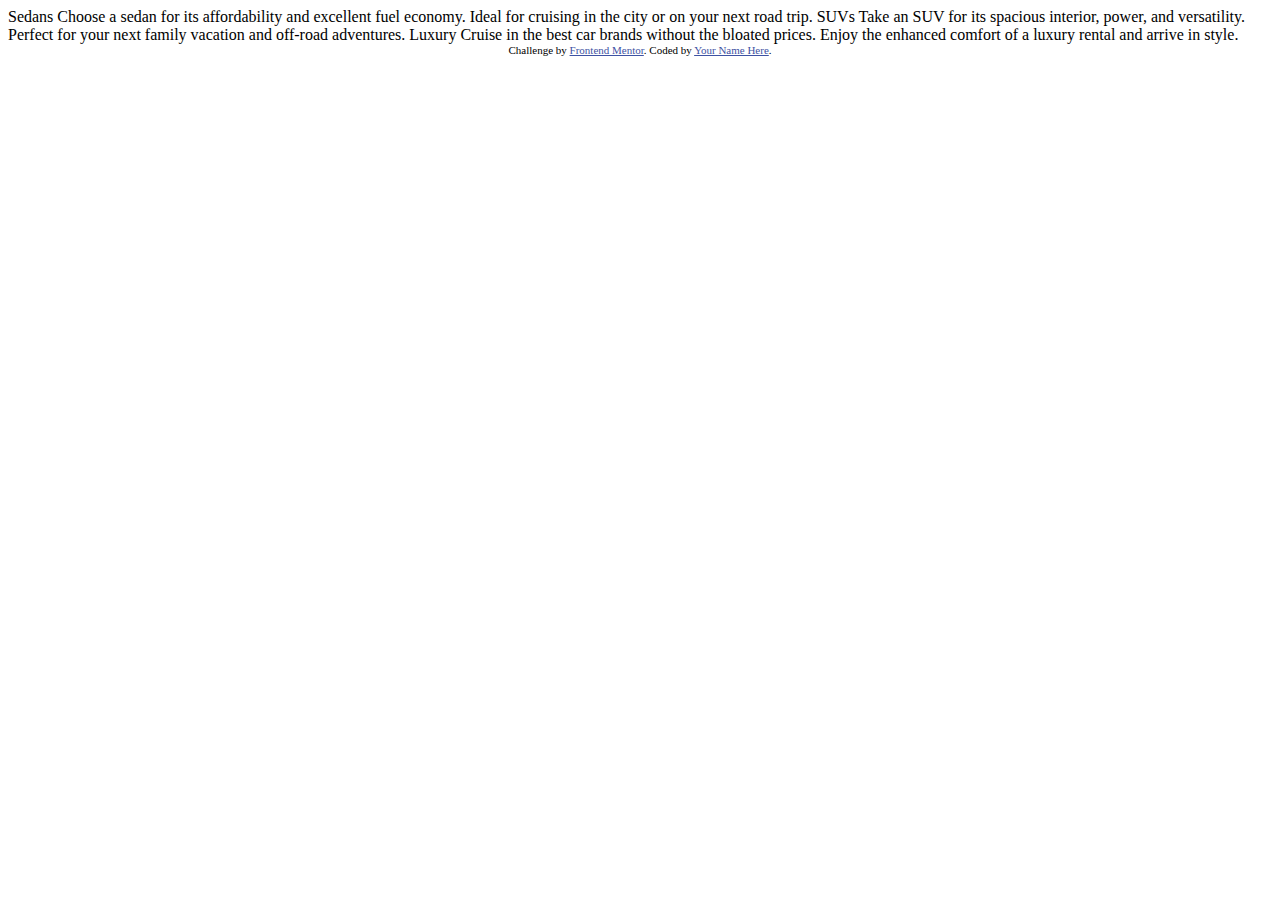
==== 3-column-preview-card-component-main/index.html @ d1a78774 "first commit" ====
<!DOCTYPE html>
<html lang="en">
<head>
  <meta charset="UTF-8">
  <meta name="viewport" content="width=device-width, initial-scale=1.0"> <!-- displays site properly based on user's device -->

  <link rel="icon" type="image/png" sizes="32x32" href="./images/favicon-32x32.png">
  
  <title>Frontend Mentor | 3-column preview card component</title>

  <!-- Feel free to remove these styles or customise in your own stylesheet 👍 -->
  <style>
    .attribution { font-size: 11px; text-align: center; }
    .attribution a { color: hsl(228, 45%, 44%); }
  </style>
</head>
<body>
  
  Sedans
  Choose a sedan for its affordability and excellent fuel economy. Ideal for cruising in the city 
  or on your next road trip.

  SUVs
  Take an SUV for its spacious interior, power, and versatility. Perfect for your next family vacation 
  and off-road adventures.

  Luxury
  Cruise in the best car brands without the bloated prices. Enjoy the enhanced comfort of a luxury 
  rental and arrive in style.
  
  <div class="attribution">
    Challenge by <a href="https://www.frontendmentor.io?ref=challenge" target="_blank">Frontend Mentor</a>. 
    Coded by <a href="#">Your Name Here</a>.
  </div>
</body>
</html>
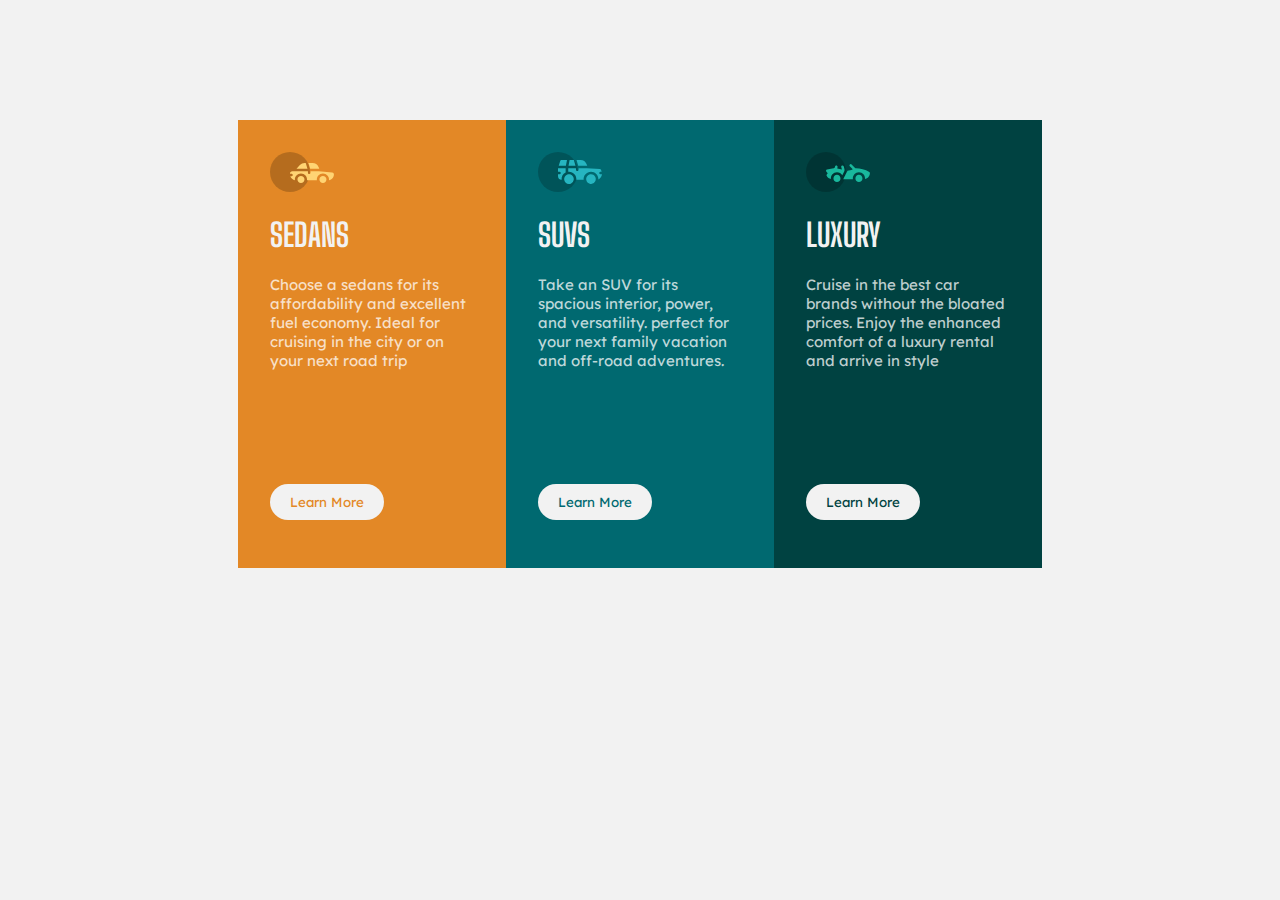
==== commit 969661a7: "Update index.html" ====
--- a/3-column-preview-card-component-main/index.html
+++ b/3-column-preview-card-component-main/index.html
@@ -1,36 +1,47 @@
 <!DOCTYPE html>
 <html lang="en">
-<head>
-  <meta charset="UTF-8">
-  <meta name="viewport" content="width=device-width, initial-scale=1.0"> <!-- displays site properly based on user's device -->
-
-  <link rel="icon" type="image/png" sizes="32x32" href="./images/favicon-32x32.png">
+  <head>
+    <meta charset="UTF-8">
+    <meta name="viewport" content="width=device-width, initial-scale=1.0">
+    
+    <link rel="icon" type="image/png" sizes="32x32" href="./images/favicon-32x32.png">
+    
+    <link rel="stylesheet" href="indx.css">
+    <link rel="stylesheet" href="https://fonts.googleapis.com/css2?family=Lexend+Deca&family=Big+Shoulders+Display:wght@400&display=swap">
   
-  <title>Frontend Mentor | 3-column preview card component</title>
-
-  <!-- Feel free to remove these styles or customise in your own stylesheet 👍 -->
-  <style>
-    .attribution { font-size: 11px; text-align: center; }
-    .attribution a { color: hsl(228, 45%, 44%); }
-  </style>
-</head>
+    <title>Frontend Mentor | 3-column preview card component</title>
+  
+    <!-- Feel free to remove these styles or customise in your own stylesheet 👍 -->
+    <style>
+      .attribution { font-size: 11px; text-align: center; }
+      .attribution a { color: hsl(228, 45%, 44%); }
+    </style>
+  </head>  
 <body>
   
-  Sedans
-  Choose a sedan for its affordability and excellent fuel economy. Ideal for cruising in the city 
-  or on your next road trip.
+  <div class="preview-container">
+    <div class="preview-item1">
+      <img src="images/icon-sedans.svg" alt="Preview 1"><br><br>
+      <h1>SEDANS</h1>
+      <p>Choose a sedans for its affordability and excellent fuel economy. Ideal for cruising in the city or on your next road trip</p>
+      <br>
+      <button class="item1">Learn More</button>
+    </div>
+    <div class="preview-item2">
+      <img src="images/icon-suvs.svg" alt="Preview 2"><br><br>
+      <h1>SUVS</h1>
+      <p>Take an SUV for its spacious interior, power, and versatility. perfect for your next family vacation and off-road adventures.</p>
+      <br>
+      <button class="item2">Learn More</button>
+    </div>
+    <div class="preview-item3">
+      <img src="images/icon-luxury.svg" alt="Preview 3"><br><br>
+      <h1>LUXURY</h1>
+      <p>Cruise in the best car brands without the bloated prices. Enjoy the enhanced comfort of a luxury rental and arrive in style</p>
+      <br>
+      <button class="item3">Learn More</button>
+    </div>
+  </div>
 
-  SUVs
-  Take an SUV for its spacious interior, power, and versatility. Perfect for your next family vacation 
-  and off-road adventures.
-
-  Luxury
-  Cruise in the best car brands without the bloated prices. Enjoy the enhanced comfort of a luxury 
-  rental and arrive in style.
-  
-  <div class="attribution">
-    Challenge by <a href="https://www.frontendmentor.io?ref=challenge" target="_blank">Frontend Mentor</a>. 
-    Coded by <a href="#">Your Name Here</a>.
-  </div>
 </body>
-</html>+</html>
--- a/3-column-preview-card-component-main/indx.css
+++ b/3-column-preview-card-component-main/indx.css
@@ -0,0 +1,165 @@
+body {
+    margin-top: 120px;
+    background-color: hsl(0, 0%, 95%);   
+  }
+  
+  .preview-container {
+    display: grid;
+    grid-template-columns: 16.75rem 16.75rem 16.75rem;
+    align-items: center;
+    justify-content: center;
+    
+  }
+  
+  .preview-item1{
+    position: relative;
+    padding-top: 2.5rem;
+    padding: 2rem;
+    height: 24rem;
+    background-color: hsl(31, 77%, 52%);
+    color: hsl(0, 0%, 95%);
+  }
+
+  .preview-item2{
+    position: relative;
+    padding-top: 2.5rem;
+    padding: 2rem;
+    height: 24rem;
+    background-color: hsl(184, 100%, 22%);
+    color: hsl(0, 0%, 95%);
+  }
+
+  .preview-item3{
+    position: relative;
+    padding-top: 2.5rem;
+    padding: 2rem;
+    height: 24rem;
+    background-color: hsl(179, 100%, 13%);
+    color: hsl(0, 0%, 95%);
+  }
+  
+  .preview-item img {
+    max-width: 100%;
+    height: auto;
+  }
+  
+  h1 {
+    font-family: 'Big Shoulders Display' ,sans-serif;
+    font-weight: 700;
+    margin-top: 2px;
+  }
+  
+  p {
+    font-size: .9375rem;
+    font-family: 'Lexend Deca',sans-serif;
+    font-weight: 400;
+    color: hsla(0, 0%, 100%, 0.75);
+  }
+
+  .item1 {
+    background-color: hsl(0, 0%, 95%);
+    color: hsl(31, 77%, 52%);
+    font-family: 'Lexend Deca',sans-serif;
+    font-weight: 400;
+
+    padding: .625rem 1.25rem;
+    border: none;
+    border-radius: 45px;
+
+    position:absolute;
+    bottom: 3rem;
+  }
+
+  .item2 {
+    background-color: hsl(0, 0%, 95%);
+    color: hsl(184, 100%, 22%);
+    font-family: 'Lexend Deca',sans-serif;
+    font-weight: 400;
+
+    padding: .625rem 1.25rem;
+    border: none;
+    border-radius: 45px;
+
+    position:absolute;
+    bottom: 3rem;
+  }
+
+  .item3 {
+    background-color: hsl(0, 0%, 95%);
+    color: hsl(179, 100%, 13%);
+    font-family: 'Lexend Deca',sans-serif;
+    font-weight: 400;
+
+    padding: .625rem 1.25rem;
+    border: none;
+    border-radius: 45px;
+
+    position:absolute;
+    bottom: 3rem;
+  }
+
+  @media (max-width: 700px) {
+    body {
+        margin-top: 40px;
+        background-color: hsl(0, 0%, 95%);
+    }
+
+    .preview-container {
+        display: grid;
+        grid-template-rows:  20rem 20rem 20rem; 
+        align-items: center;
+        justify-content: center;
+    }
+
+    .preview-item1 {
+        position: relative;
+        padding-top: 2.5rem;
+        padding: 2rem;
+        width: 18rem;
+        background-color: hsl(31, 77%, 52%);
+        color: hsl(0, 0%, 95%);
+    }
+  
+    .preview-item2 {
+        position: relative;
+        padding-top: 2.5rem;
+        padding: 2rem;
+        width: 18rem;
+        background-color: hsl(184, 100%, 22%);
+        color: hsl(0, 0%, 95%);
+    }
+  
+    .preview-item3 {
+        position: relative;
+        padding-top: 2.5rem;
+        padding: 2rem;
+        width: 18rem;
+        background-color: hsl(179, 100%, 13%);
+        color: hsl(0, 0%, 95%);
+    }
+
+    .item-button {
+        background-color: hsl(0, 0%, 95%);
+        font-family: 'Lexend Deca', sans-serif;
+        font-weight: 400;
+        padding: 0.625rem 1.25rem;
+        border: none;
+        border-radius: 45px;
+        position: absolute;
+        bottom: 1rem;
+    }
+  
+    .item-button.item1 {
+        color: hsl(31, 77%, 52%);
+    }
+  
+    .item-button.item2 {
+        color: hsl(184, 100%, 22%);
+    }
+  
+    .item-button.item3 {
+        color: hsl(179, 100%, 13%);
+    }
+}
+
+  